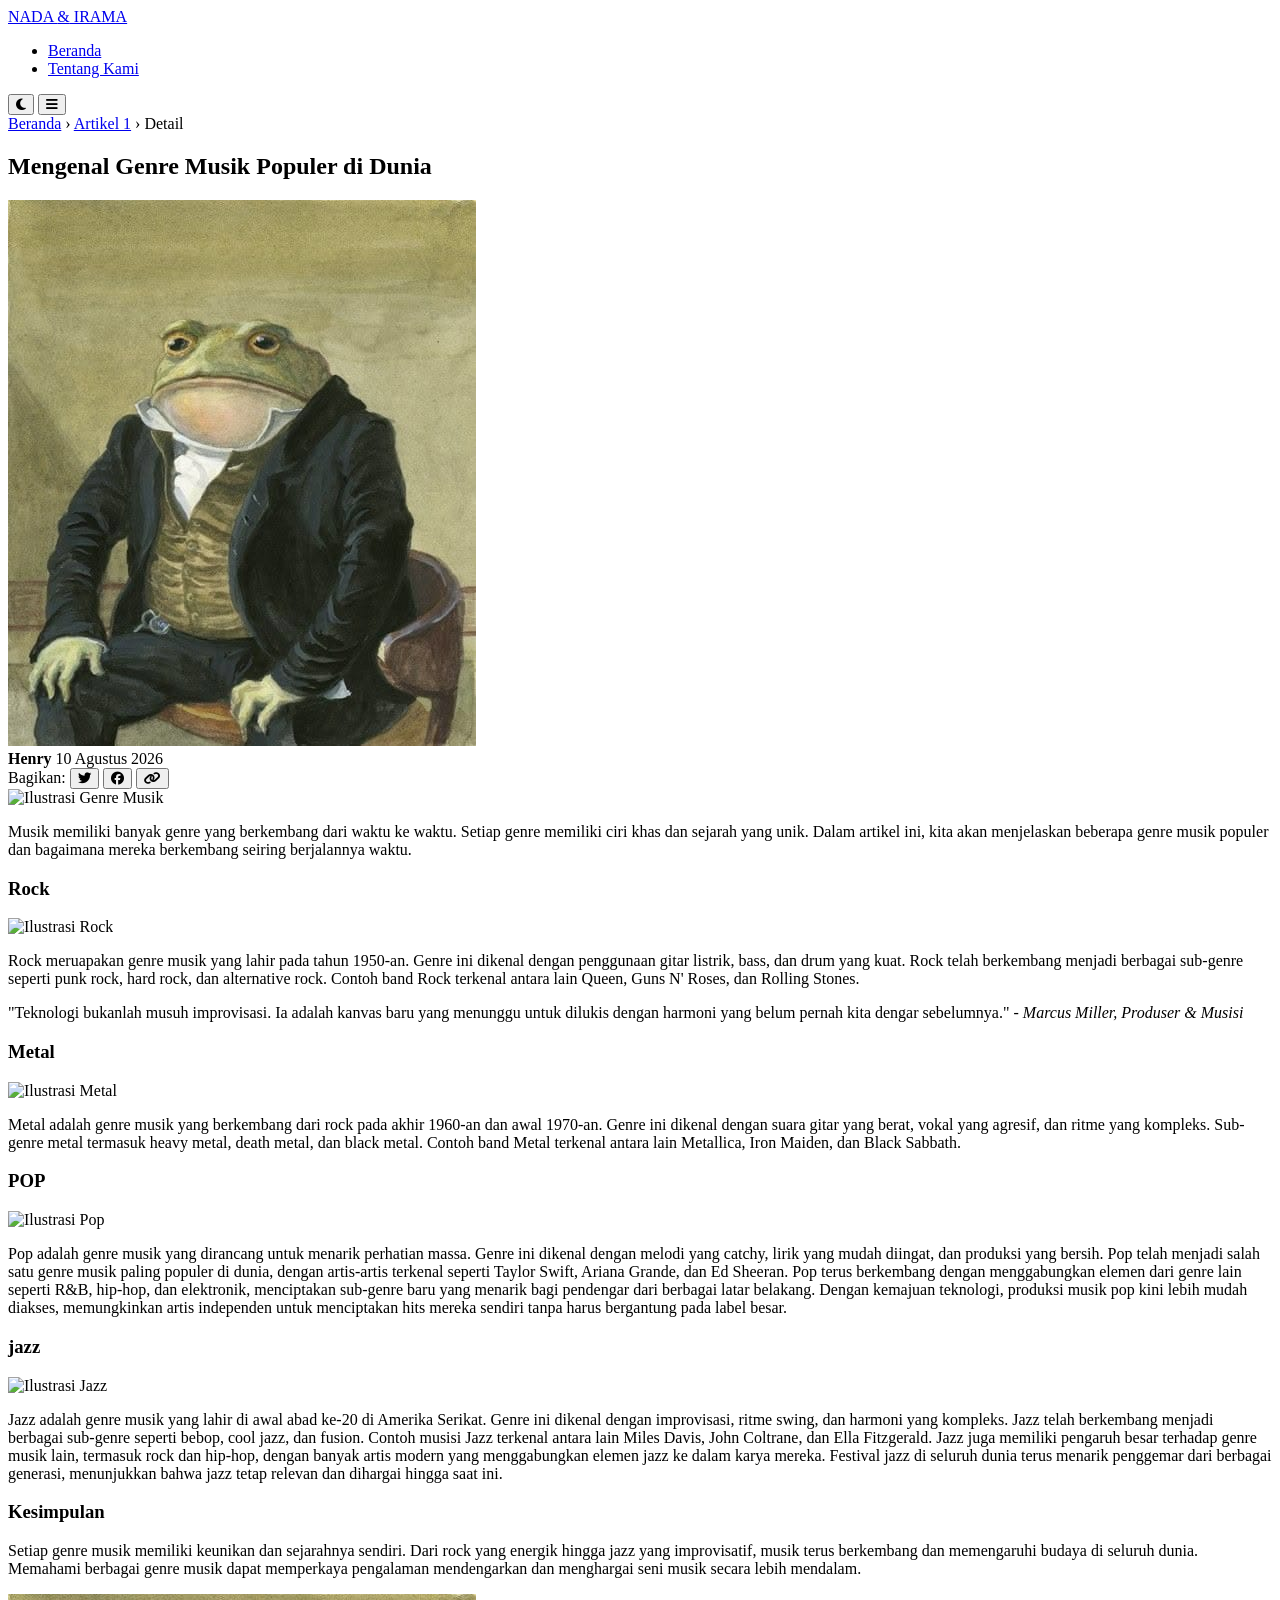
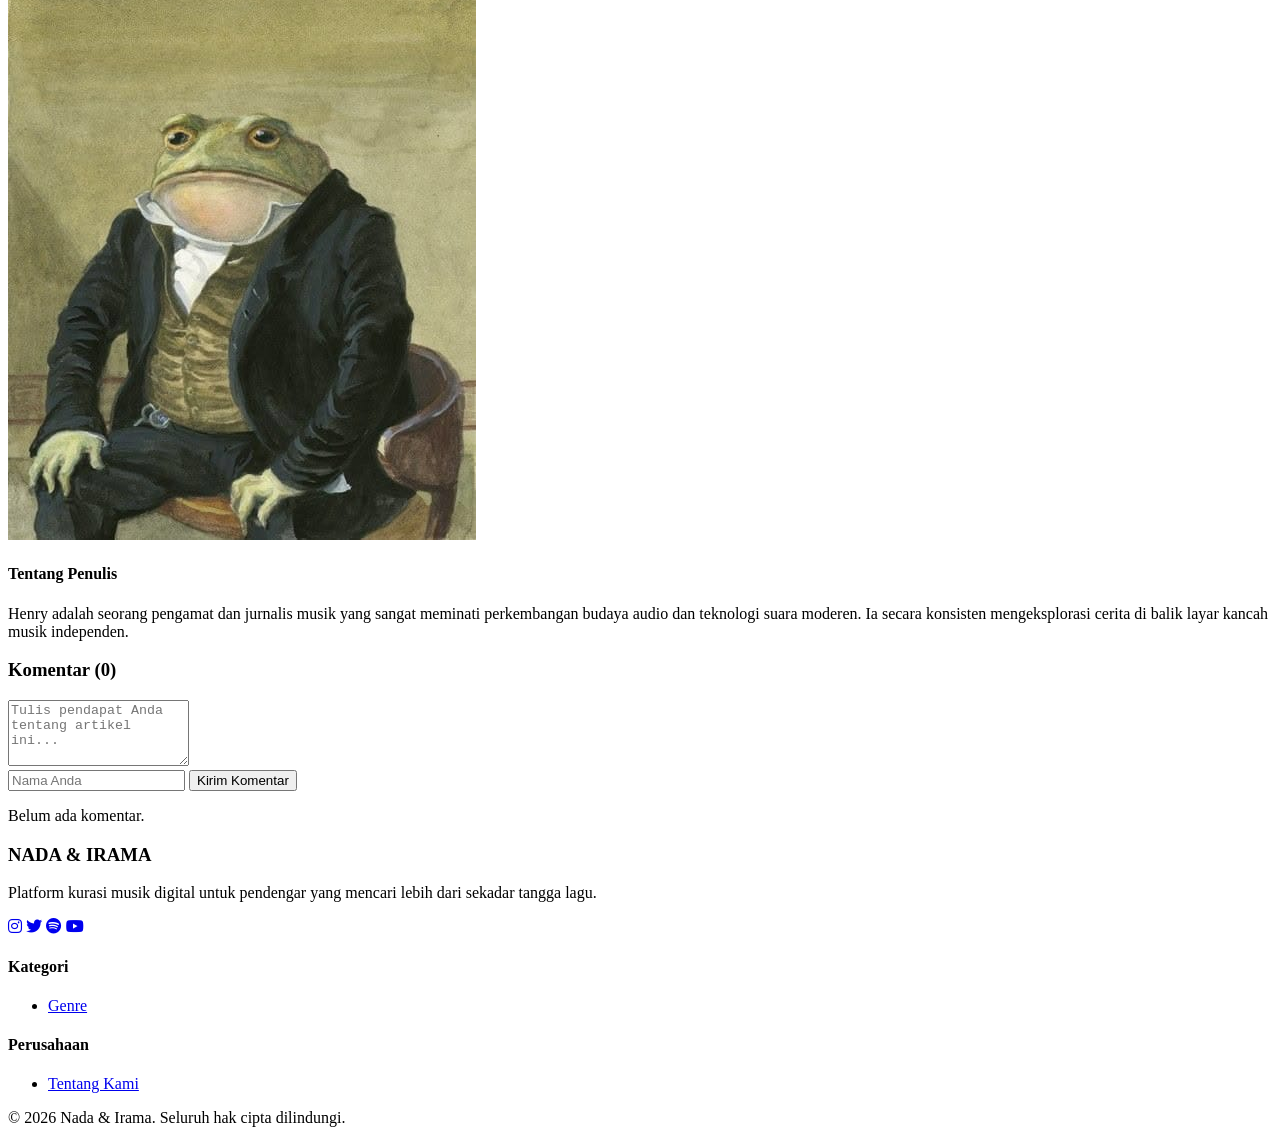
==== artikel-1.html @ 76ad29f7 "Add files via upload" ====
<!DOCTYPE html>
<html lang="id">
<head>
    <meta charset="UTF-8">
    <meta name="viewport" content="width=device-width, initial-scale=1.0">
    <title>Mengenal Genre Musik Populer di Dunia - Nada & Irama</title>
    <link rel="stylesheet" href="css/style.css">
    <link rel="stylesheet" href="https://cdnjs.cloudflare.com/ajax/libs/font-awesome/6.4.0/css/all.min.css">
    <link href="https://fonts.googleapis.com/css2?family=Merriweather:ital,wght@0,300;0,700;1,300&family=Montserrat:wght@400;600;700&display=swap" rel="stylesheet">
</head>
<body>
    
    <header>
        <div class="nav-container">
            <a href="index.html?category=genre" class="logo">NADA <span>&</span> IRAMA</a>
            <nav id="nav-menu">
                <ul>
                    <li><a href="index.html?category=genre" class="">Beranda</a></li>
                    <li><a href="#Tentang Kami.html">Tentang Kami</a></li>
                </ul>
            </nav>
            <div class="nav-actions">
                <button id="theme-toggle" class="btn-icon" aria-label="Ganti Tema">
                    <i class="fas fa-moon"></i>
                </button>
                <button id="mobile-menu-btn" class="btn-icon mobile-only" aria-label="Menu">
                    <i class="fas fa-bars"></i>
                </button>
            </div>
        </div>
    </header>

    
    <main class="artikel-container">
        <!-- Breadcrumb -->
        <nav class="breadcrumb">
            <a href="index.html?category=genre">Beranda</a> &rsaquo; 
            <a href="artikel-1.html">Artikel 1</a> &rsaquo; 
            <span>Detail</span>
        </nav>
        
        <article class="konten-artikel">
            <header class="artikel-header">
                <h1>Mengenal Genre Musik Populer di Dunia</h1>                
                <div class="penulis-meta">
                    <img src="Profile-Picture.jpeg" alt="Foto Penulis" class="avatar-penulis">
                    <div class="info-penulis">
                        <strong>Henry</strong>
                        <span>10 Agustus 2026</span>
                    </div>
                    <div class="share-btns">
                        <span>Bagikan:</span>
                        <button class="btn-icon" title="Bagikan ke Twitter"><i class="fab fa-twitter"></i></button>
                        <button class="btn-icon" title="Bagikan ke Facebook"><i class="fab fa-facebook"></i></button>
                        <button class="btn-icon" title="Salin Tautan"><i class="fas fa-link"></i></button>
                    </div>
                </div>
            </header>
            
            <img src="https://images.unsplash.com/photo-1605731414532-6b26976cc153?q=80&w=1170&auto=format&fit=crop&ixlib=rb-4.1.0&ixid=M3wxMjA3fDB8MHxwaG90by1wYWdlfHx8fGVufDB8fHx8fA%3D%3D" width="760" height="400" alt="Ilustrasi Genre Musik" class="gambar-artikel utama">            
            <div class="artikel-body">
                <p>Musik memiliki banyak genre yang berkembang dari waktu ke waktu. Setiap genre memiliki ciri khas dan sejarah yang unik. Dalam artikel ini, kita akan menjelaskan beberapa genre musik populer dan bagaimana mereka berkembang seiring berjalannya waktu.</p>
</div>
<h3>Rock</h3>
<img src="https://images.unsplash.com/photo-1498038432885-c6f3f1b912ee?w=1000&auto=format&fit=crop&q=60&ixlib=rb-4.1.0&ixid=M3wxMjA3fDB8MHxzZWFyY2h8Mnx8cm9jayUyMG11c2lrfGVufDB8fDB8fHww" alt="Ilustrasi Rock" width="500" class="gambar-artikel">
<p>Rock meruapakan genre musik yang lahir pada tahun 1950-an. Genre ini dikenal dengan penggunaan gitar listrik, bass, dan drum yang kuat. Rock telah berkembang menjadi berbagai sub-genre seperti punk rock, hard rock, dan alternative rock.
    Contoh band Rock terkenal antara lain Queen, Guns N' Roses, dan Rolling Stones.
</p>
    "Teknologi bukanlah musuh improvisasi. Ia adalah kanvas baru yang menunggu untuk dilukis dengan harmoni yang belum pernah kita dengar sebelumnya."
    <cite>- Marcus Miller, Produser & Musisi</cite>
</blockquote>
<h3>Metal</h3>
<img src="https://images.unsplash.com/photo-1715416442405-0af19bc03101?w=1000&auto=format&fit=crop&q=60&ixlib=rb-4.1.0&ixid=M3wxMjA3fDB8MHxzZWFyY2h8NXx8bWV0YWwlMjBtdXNpY3xlbnwwfHwwfHx8MA%3D%3D" alt="Ilustrasi Metal" width="500" class="gambar-artikel">
<p>Metal adalah genre musik yang berkembang dari rock pada akhir 1960-an dan awal 1970-an. Genre ini dikenal dengan suara gitar yang berat, vokal yang agresif, dan ritme yang kompleks. Sub-genre metal termasuk heavy metal, death metal, dan black metal.
    Contoh band Metal terkenal antara lain Metallica, Iron Maiden, dan Black Sabbath.</p>
<h3>POP</h3> 
<img src="https://images.pexels.com/photos/29216171/pexels-photo-29216171.jpeg" alt="Ilustrasi Pop" width="500" class="gambar-artikel">
<p>Pop adalah genre musik yang dirancang untuk menarik perhatian massa. Genre ini dikenal dengan melodi yang catchy, lirik yang mudah diingat, dan produksi yang bersih. Pop telah menjadi salah satu genre musik paling populer di dunia, dengan artis-artis terkenal seperti Taylor Swift, Ariana Grande, dan Ed Sheeran. Pop terus berkembang dengan menggabungkan elemen dari genre lain seperti R&B, hip-hop, dan elektronik, menciptakan sub-genre baru yang menarik bagi pendengar dari berbagai latar belakang. Dengan kemajuan teknologi, produksi musik pop kini lebih mudah diakses, memungkinkan artis independen untuk menciptakan hits mereka sendiri tanpa harus bergantung pada label besar.
<h3>jazz</h3>
<img src="https://images.pexels.com/photos/32297817/pexels-photo-32297817.jpeg" alt="Ilustrasi Jazz" width="500" class="gambar-artikel">
<p>Jazz adalah genre musik yang lahir di awal abad ke-20 di Amerika Serikat. Genre ini dikenal dengan improvisasi, ritme swing, dan harmoni yang kompleks. Jazz telah berkembang menjadi berbagai sub-genre seperti bebop, cool jazz, dan fusion. Contoh musisi Jazz terkenal antara lain Miles Davis, John Coltrane, dan Ella Fitzgerald. Jazz juga memiliki pengaruh besar terhadap genre musik lain, termasuk rock dan hip-hop, dengan banyak artis modern yang menggabungkan elemen jazz ke dalam karya mereka. Festival jazz di seluruh dunia terus menarik penggemar dari berbagai generasi, menunjukkan bahwa jazz tetap relevan dan dihargai hingga saat ini.</p>
<h3>Kesimpulan</h3>
<p>Setiap genre musik memiliki keunikan dan sejarahnya sendiri. Dari rock yang energik hingga jazz yang improvisatif, musik terus berkembang dan memengaruhi budaya di seluruh dunia. Memahami berbagai genre musik dapat memperkaya pengalaman mendengarkan dan menghargai seni musik secara lebih mendalam.</p>
                </div>
            
            <!-- Author Box -->
            <div class="author-box">
                <img src="Profile-Picture.jpeg" alt="Foto Penulis" class="avatar-penulis">
                <div class="author-info">
                    <h4>Tentang Penulis</h4>
                    <p>Henry adalah seorang pengamat dan jurnalis musik yang sangat meminati perkembangan budaya audio dan teknologi suara moderen. Ia secara konsisten mengeksplorasi cerita di balik layar kancah musik independen.</p>
                </div>
            </div>
        </article>
        
        <!-- Bagian Komentar -->
        <section class="komentar-section">
            <h3>Komentar (0)</h3>
            
            <form class="form-komentar">
                <textarea placeholder="Tulis pendapat Anda tentang artikel ini..." required rows="4"></textarea>
                <div class="form-footer">
                    <input type="text" placeholder="Nama Anda" required>
                    <button type="submit" class="btn btn-primary">Kirim Komentar</button>
                </div>
            </form>
            
            <div class="daftar-komentar">
                <p class="komentar-kosong">Belum ada komentar.</p>
            </div>
        </section>
    </main>
    
    
    <footer id="tentang-kami">
        <div class="footer-container">
            <div class="footer-brand">
                <h3>NADA <span>&</span> IRAMA</h3>
                <p>Platform kurasi musik digital untuk pendengar yang mencari lebih dari sekadar tangga lagu.</p>
                <div class="social-links">
                    <a href="#"><i class="fab fa-instagram"></i></a>
                    <a href="#"><i class="fab fa-twitter"></i></a>
                    <a href="#"><i class="fab fa-spotify"></i></a>
                    <a href="#"><i class="fab fa-youtube"></i></a>
                </div>
            </div>
            <div class="footer-links">
                <h4>Kategori</h4>
                <ul>
                    <li><a href="index.html?category=genre">Genre</a></li>
                </ul>
            </div>
            <div class="footer-links">
                <h4>Perusahaan</h4>
                <ul>
                    <li><a href="Tentang Kami.html">Tentang Kami</a></li>
                </ul>
            </div>
        </div>
        <div class="footer-bottom">
            <p>&copy; 2026 Nada & Irama. Seluruh hak cipta dilindungi.</p>
        </div>
    </footer>

    
    <script src="js/script.js"></script>
</body>
</html>
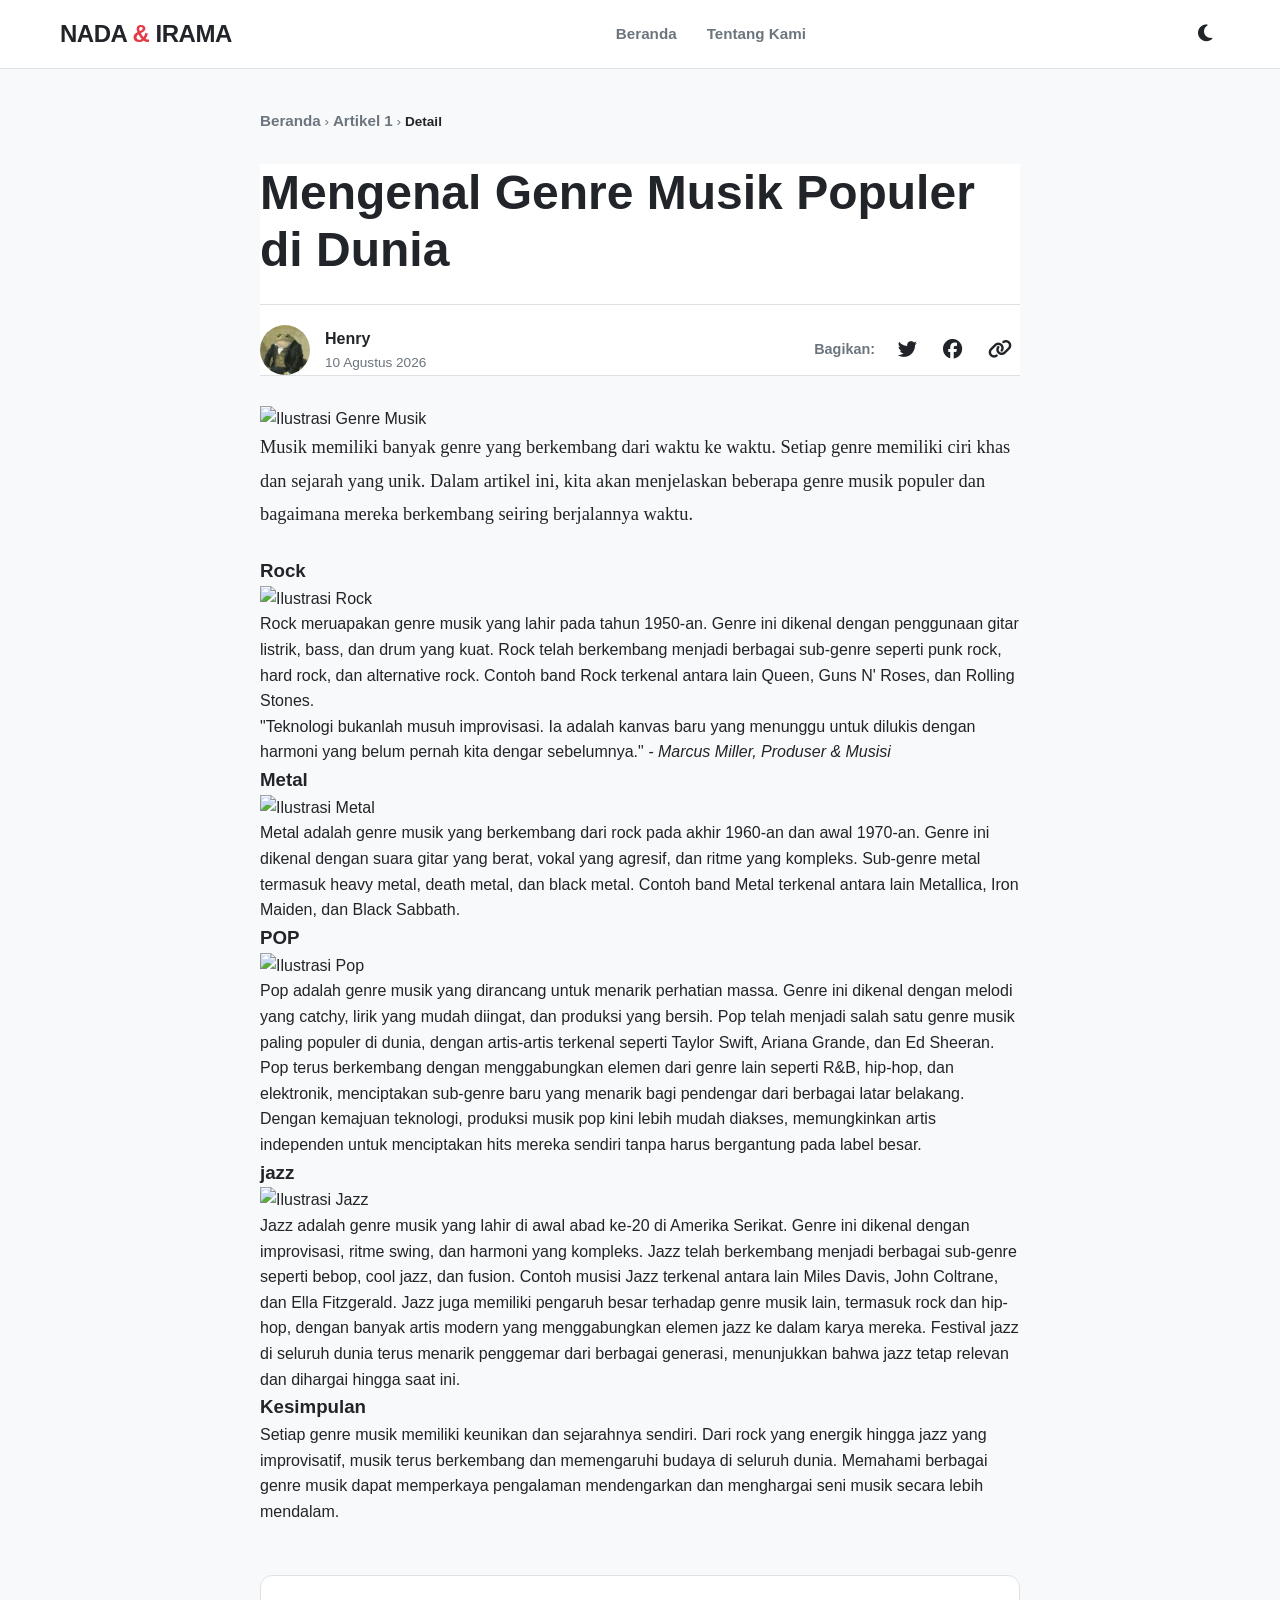
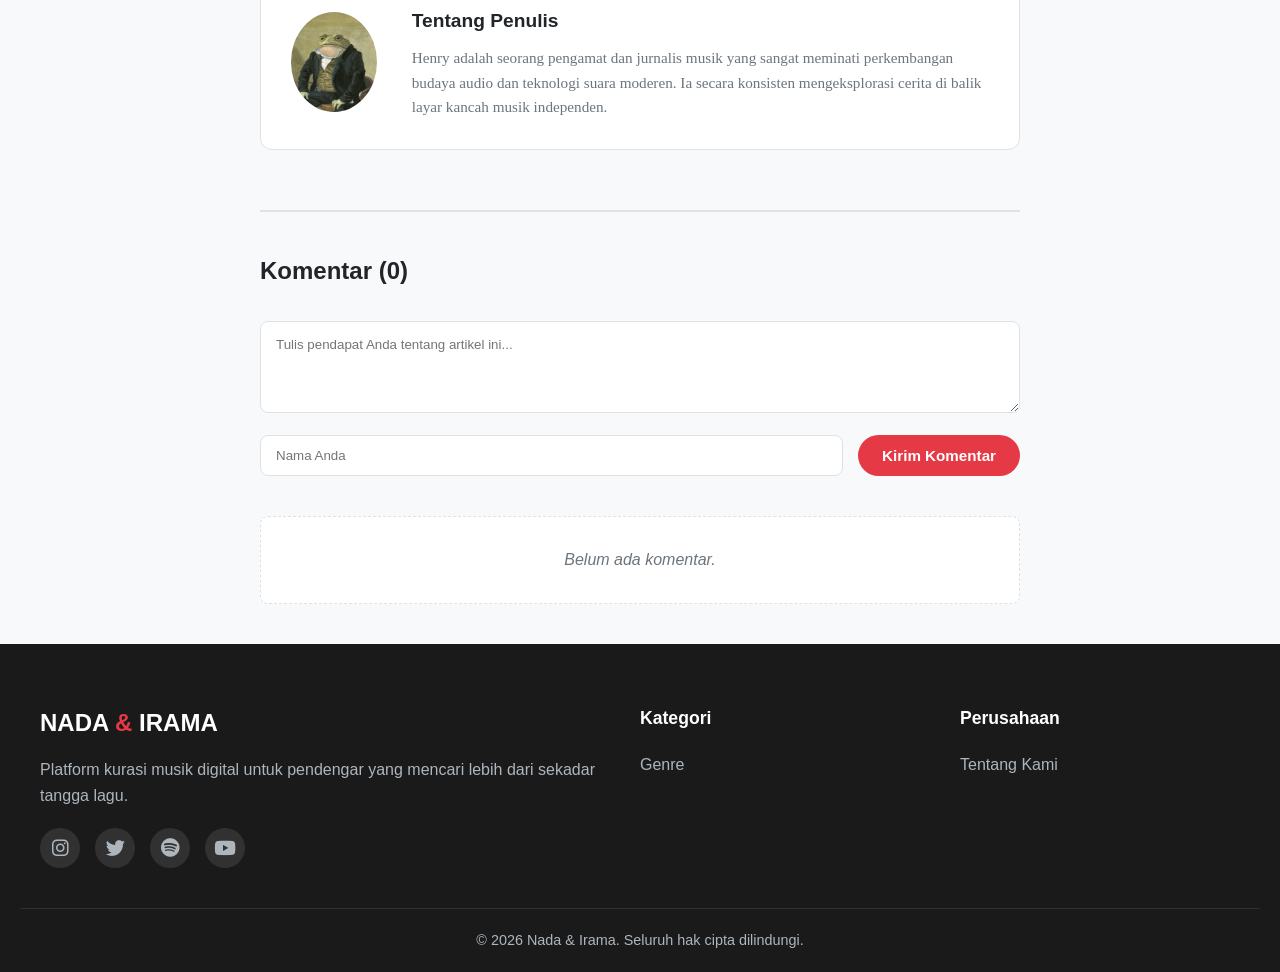
==== commit 76d97602: "Update artikel-1.html" ====
--- a/artikel-1.html
+++ b/artikel-1.html
@@ -57,12 +57,12 @@
                 </div>
             </header>
             
-            <img src="https://images.unsplash.com/photo-1605731414532-6b26976cc153?q=80&w=1170&auto=format&fit=crop&ixlib=rb-4.1.0&ixid=M3wxMjA3fDB8MHxwaG90by1wYWdlfHx8fGVufDB8fHx8fA%3D%3D" width="760" height="400" alt="Ilustrasi Genre Musik" class="gambar-artikel utama">            
+            <img src="https://images.unsplash.com/photo-1605731414532-6b26976cc153?q=80&w=1170&auto=format&fit=crop&ixlib=rb-4.1.0&ixid=M3wxMjA3fDB8MHxwaG90by1wYWdlfHx8fGVufDB8fHx8fA%3D%3D" alt="Ilustrasi Genre Musik" class="gambar-artikel utama">            
             <div class="artikel-body">
                 <p>Musik memiliki banyak genre yang berkembang dari waktu ke waktu. Setiap genre memiliki ciri khas dan sejarah yang unik. Dalam artikel ini, kita akan menjelaskan beberapa genre musik populer dan bagaimana mereka berkembang seiring berjalannya waktu.</p>
 </div>
 <h3>Rock</h3>
-<img src="https://images.unsplash.com/photo-1498038432885-c6f3f1b912ee?w=1000&auto=format&fit=crop&q=60&ixlib=rb-4.1.0&ixid=M3wxMjA3fDB8MHxzZWFyY2h8Mnx8cm9jayUyMG11c2lrfGVufDB8fDB8fHww" alt="Ilustrasi Rock" width="500" class="gambar-artikel">
+<img src="https://images.unsplash.com/photo-1498038432885-c6f3f1b912ee?w=1000&auto=format&fit=crop&q=60&ixlib=rb-4.1.0&ixid=M3wxMjA3fDB8MHxzZWFyY2h8Mnx8cm9jayUyMG11c2lrfGVufDB8fDB8fHww" alt="Ilustrasi Rock" class="gambar-artikel">
 <p>Rock meruapakan genre musik yang lahir pada tahun 1950-an. Genre ini dikenal dengan penggunaan gitar listrik, bass, dan drum yang kuat. Rock telah berkembang menjadi berbagai sub-genre seperti punk rock, hard rock, dan alternative rock.
     Contoh band Rock terkenal antara lain Queen, Guns N' Roses, dan Rolling Stones.
 </p>
@@ -70,14 +70,14 @@
     <cite>- Marcus Miller, Produser & Musisi</cite>
 </blockquote>
 <h3>Metal</h3>
-<img src="https://images.unsplash.com/photo-1715416442405-0af19bc03101?w=1000&auto=format&fit=crop&q=60&ixlib=rb-4.1.0&ixid=M3wxMjA3fDB8MHxzZWFyY2h8NXx8bWV0YWwlMjBtdXNpY3xlbnwwfHwwfHx8MA%3D%3D" alt="Ilustrasi Metal" width="500" class="gambar-artikel">
+<img src="https://images.unsplash.com/photo-1715416442405-0af19bc03101?w=1000&auto=format&fit=crop&q=60&ixlib=rb-4.1.0&ixid=M3wxMjA3fDB8MHxzZWFyY2h8NXx8bWV0YWwlMjBtdXNpY3xlbnwwfHwwfHx8MA%3D%3D" alt="Ilustrasi Metal" class="gambar-artikel">
 <p>Metal adalah genre musik yang berkembang dari rock pada akhir 1960-an dan awal 1970-an. Genre ini dikenal dengan suara gitar yang berat, vokal yang agresif, dan ritme yang kompleks. Sub-genre metal termasuk heavy metal, death metal, dan black metal.
     Contoh band Metal terkenal antara lain Metallica, Iron Maiden, dan Black Sabbath.</p>
 <h3>POP</h3> 
-<img src="https://images.pexels.com/photos/29216171/pexels-photo-29216171.jpeg" alt="Ilustrasi Pop" width="500" class="gambar-artikel">
+<img src="https://images.pexels.com/photos/29216171/pexels-photo-29216171.jpeg" alt="Ilustrasi Pop" class="gambar-artikel">
 <p>Pop adalah genre musik yang dirancang untuk menarik perhatian massa. Genre ini dikenal dengan melodi yang catchy, lirik yang mudah diingat, dan produksi yang bersih. Pop telah menjadi salah satu genre musik paling populer di dunia, dengan artis-artis terkenal seperti Taylor Swift, Ariana Grande, dan Ed Sheeran. Pop terus berkembang dengan menggabungkan elemen dari genre lain seperti R&B, hip-hop, dan elektronik, menciptakan sub-genre baru yang menarik bagi pendengar dari berbagai latar belakang. Dengan kemajuan teknologi, produksi musik pop kini lebih mudah diakses, memungkinkan artis independen untuk menciptakan hits mereka sendiri tanpa harus bergantung pada label besar.
 <h3>jazz</h3>
-<img src="https://images.pexels.com/photos/32297817/pexels-photo-32297817.jpeg" alt="Ilustrasi Jazz" width="500" class="gambar-artikel">
+<img src="https://images.pexels.com/photos/32297817/pexels-photo-32297817.jpeg" alt="Ilustrasi Jazz"  class="gambar-artikel">
 <p>Jazz adalah genre musik yang lahir di awal abad ke-20 di Amerika Serikat. Genre ini dikenal dengan improvisasi, ritme swing, dan harmoni yang kompleks. Jazz telah berkembang menjadi berbagai sub-genre seperti bebop, cool jazz, dan fusion. Contoh musisi Jazz terkenal antara lain Miles Davis, John Coltrane, dan Ella Fitzgerald. Jazz juga memiliki pengaruh besar terhadap genre musik lain, termasuk rock dan hip-hop, dengan banyak artis modern yang menggabungkan elemen jazz ke dalam karya mereka. Festival jazz di seluruh dunia terus menarik penggemar dari berbagai generasi, menunjukkan bahwa jazz tetap relevan dan dihargai hingga saat ini.</p>
 <h3>Kesimpulan</h3>
 <p>Setiap genre musik memiliki keunikan dan sejarahnya sendiri. Dari rock yang energik hingga jazz yang improvisatif, musik terus berkembang dan memengaruhi budaya di seluruh dunia. Memahami berbagai genre musik dapat memperkaya pengalaman mendengarkan dan menghargai seni musik secara lebih mendalam.</p>
--- a/css/style.css
+++ b/css/style.css
@@ -0,0 +1,320 @@
+/* ==========================================================
+   CSS UNTUK WEBSITE "NADA & IRAMA" - FULL VERSION
+   ========================================================== */
+/* VARIABEL TEMA UTAMA (CSS VARIABLES) */
+:root {
+    --bg-primary: #f8f9fa;
+    --bg-secondary: #ffffff;
+    --text-primary: #212529;
+    --text-secondary: #6c757d;
+    --accent: #e63946; 
+    --accent-hover: #d90429;
+    --header-bg: #ffffff;
+    --border-color: #dee2e6;
+    --footer-bg: #1a1a1a;
+    --footer-text: #adb5bd;
+    --font-heading: 'Montserrat', sans-serif;
+    --font-body: 'Merriweather', serif;
+}
+
+[data-theme="dark"] {
+    --bg-primary: #121212;
+    --bg-secondary: #1e1e1e;
+    --text-primary: #f8f9fa;
+    --text-secondary: #adb5bd;
+    --accent: #ff4d6d;
+    --accent-hover: #ff758f;
+    --header-bg: #1e1e1e;
+    --border-color: #333333;
+    --footer-bg: #0a0a0a;
+    --footer-text: #6c757d;
+}
+
+/* RESET & DASAR */
+* { margin: 0; padding: 0; box-sizing: border-box; }
+html { scroll-behavior: smooth; }
+body {
+    font-family: var(--font-heading);
+    background-color: var(--bg-primary);
+    color: var(--text-primary);
+    line-height: 1.6;
+    transition: background-color 0.3s ease, color 0.3s ease;
+}
+a { color: var(--accent); text-decoration: none; transition: color 0.3s; }
+a:hover { color: var(--accent-hover); }
+ul { list-style: none; }
+
+/* TOMBOL & KOMPONEN UMUM */
+.btn {
+    display: inline-block;
+    padding: 12px 24px;
+    border-radius: 30px;
+    font-weight: 600;
+    font-size: 0.95rem;
+    cursor: pointer;
+    border: none;
+    transition: all 0.3s ease;
+}
+.btn-primary { background-color: var(--accent); color: #ffffff !important; }
+.btn-primary:hover {
+    background-color: var(--accent-hover);
+    transform: translateY(-2px);
+    box-shadow: 0 4px 12px rgba(230, 57, 70, 0.3);
+}
+.btn-icon {
+    background: transparent;
+    border: none;
+    color: var(--text-primary);
+    font-size: 1.2rem;
+    cursor: pointer;
+    padding: 8px;
+    border-radius: 50%;
+    transition: background 0.3s;
+}
+.btn-icon:hover { background-color: var(--border-color); }
+.kategori-tag {
+    position: absolute; top: 15px; left: 15px;
+    background-color: var(--accent); color: white;
+    padding: 4px 12px; border-radius: 4px;
+    font-size: 0.75rem; font-weight: 700;
+    text-transform: uppercase; letter-spacing: 1px;
+}
+.container { max-width: 1200px; margin: 0 auto; padding: 0 20px; }
+
+/* HEADER & NAVIGASI */
+header {
+    background-color: var(--header-bg);
+    border-bottom: 1px solid var(--border-color);
+    position: sticky; top: 0; z-index: 1000;
+    transition: background-color 0.3s ease, border-color 0.3s ease;
+}
+.reading-progress {
+    position: fixed; top: 0; left: 0; z-index: 1100;
+    width: 0; height: 4px; background: var(--accent);
+    transition: width 0.1s linear;
+}
+.nav-container {
+    max-width: 1200px; margin: 0 auto; padding: 15px 20px;
+    display: flex; justify-content: space-between; align-items: center;
+}
+.logo { font-size: 1.5rem; font-weight: 800; letter-spacing: -0.5px; color: var(--text-primary) !important; }
+.logo span { color: var(--accent); }
+nav ul { display: flex; gap: 30px; }
+nav a { color: var(--text-secondary); font-weight: 600; font-size: 0.95rem; }
+nav a:hover, nav a.active { color: var(--accent); }
+.nav-actions { display: flex; gap: 15px; align-items: center; }
+.mobile-only { display: none; }
+
+/* HERO SECTION */
+.hero {
+    height: 80vh; min-height: 500px;
+    background: linear-gradient(rgba(0, 0, 0, 0.7), rgba(0, 0, 0, 0.3)), url('https://images.unsplash.com/photo-1459749411175-04bf5292ceea?w=1600&auto=format&fit=crop') center/cover;
+    display: flex; align-items: center; color: white;
+}
+.hero-content { max-width: 800px; margin: 0 auto; padding: 0 20px; text-align: center; }
+.hero .badge {
+    background: var(--accent); padding: 5px 15px; border-radius: 20px;
+    font-size: 0.8rem; font-weight: bold; text-transform: uppercase;
+    margin-bottom: 20px; display: inline-block;
+}
+.hero h1 { font-size: 4rem; line-height: 1.1; margin-bottom: 20px; text-shadow: 0 2px 10px rgba(0,0,0,0.5); }
+.hero p { font-family: var(--font-body); font-size: 1.25rem; margin-bottom: 30px; opacity: 0.9; }
+
+/* GRID ARTIKEL */
+.section-header {
+    display: flex; justify-content: space-between; align-items: flex-end;
+    margin: 60px 0 30px; border-bottom: 2px solid var(--border-color); padding-bottom: 15px;
+}
+.section-header h2 { font-size: 2rem; }
+.view-all { font-weight: 600; font-size: 0.9rem; }
+.search-artikel {
+    display: flex; align-items: center; gap: 10px;
+    min-width: 240px; padding: 9px 14px;
+    border: 1px solid var(--border-color); border-radius: 24px;
+    background-color: var(--bg-secondary); color: var(--text-secondary);
+}
+.search-artikel input {
+    width: 100%; border: 0; outline: 0;
+    background: transparent; color: var(--text-primary);
+    font: inherit; font-size: 0.9rem;
+}
+.search-artikel:focus-within { border-color: var(--accent); box-shadow: 0 0 0 3px rgba(230, 57, 70, 0.12); }
+.filter-artikel {
+    display: flex; flex-wrap: wrap; gap: 10px;
+    margin: 0 0 30px;
+}
+.filter-btn {
+    padding: 8px 16px; border: 1px solid var(--border-color);
+    border-radius: 20px; background: var(--bg-secondary);
+    color: var(--text-secondary); cursor: pointer;
+    font: inherit; font-size: 0.85rem; font-weight: 600;
+    transition: background-color 0.3s, border-color 0.3s, color 0.3s;
+}
+.filter-btn:hover, .filter-btn.active {
+    background: var(--accent); border-color: var(--accent); color: #ffffff;
+}
+.filter-btn:focus-visible { outline: 3px solid rgba(230, 57, 70, 0.25); outline-offset: 2px; }
+.grid-artikel {
+    display: grid; grid-template-columns: repeat(auto-fit, minmax(320px, 1fr));
+    gap: 30px; margin-bottom: 60px;
+}
+.kartu {
+    background-color: var(--bg-secondary); border: 1px solid var(--border-color);
+    border-radius: 12px; overflow: hidden;
+    transition: transform 0.3s ease, box-shadow 0.3s ease;
+    display: flex; flex-direction: column;
+}
+.kartu.is-hidden { display: none; }
+.kartu:hover { transform: translateY(-8px); box-shadow: 0 15px 30px rgba(0,0,0,0.05); }
+.kartu-img-wrapper { position: relative; height: 220px; overflow: hidden; }
+.kartu-img-wrapper img { width: 100%; height: 100%; object-fit: cover; transition: transform 0.5s; }
+.kartu:hover .kartu-img-wrapper img { transform: scale(1.05); }
+.konten-kartu { padding: 25px; display: flex; flex-direction: column; flex-grow: 1; }
+.meta-data { font-size: 0.8rem; color: var(--text-secondary); margin-bottom: 12px; display: flex; gap: 15px; }
+.kartu h3 { font-size: 1.3rem; margin-bottom: 15px; line-height: 1.4; }
+.kartu h3 a { color: var(--text-primary); }
+.kartu h3 a:hover { color: var(--accent); }
+.kartu p {
+    font-family: var(--font-body); font-size: 0.95rem;
+    color: var(--text-secondary); margin-bottom: 20px; flex-grow: 1;
+}
+.baca-selengkapnya { font-weight: 700; font-size: 0.9rem; text-transform: uppercase; letter-spacing: 0.5px; }
+
+/* HALAMAN ARTIKEL (DETAIL) */
+.artikel-container { max-width: 800px; margin: 40px auto; padding: 0 20px; }
+.breadcrumb { font-size: 0.85rem; color: var(--text-secondary); margin-bottom: 30px; }
+.breadcrumb a { color: var(--text-secondary); }
+.breadcrumb a:hover { color: var(--accent); }
+.breadcrumb span { color: var(--text-primary); font-weight: 600; }
+.artikel-header { margin-bottom: 30px; position: relative; }
+.artikel-header .kategori-tag { position: static; display: inline-block; margin-bottom: 15px; }
+.artikel-header h1 { font-size: 3rem; line-height: 1.2; margin-bottom: 25px; }
+.penulis-meta {
+    display: flex; align-items: center;
+    padding-top: 20px; border-top: 1px solid var(--border-color);
+}
+.avatar-penulis {
+    width: 50px; height: 50px; border-radius: 50%;
+    object-fit: cover; margin-right: 15px;
+}
+.info-penulis { display: flex; flex-direction: column; flex-grow: 1; }
+.info-penulis strong { font-size: 1rem; }
+.info-penulis span { font-size: 0.85rem; color: var(--text-secondary); }
+
+.share-btns { display: flex; gap: 10px; align-items: center; }
+.share-btns span { font-size: 0.9rem; font-weight: bold; margin-right: 5px; color: var(--text-secondary); }
+
+.gambar-utama { width: 100%; height: auto; max-height: 500px; object-fit: cover; border-radius: 12px; }
+.caption-gambar { text-align: center; font-size: 0.8rem; color: var(--text-secondary); margin-top: 10px; margin-bottom: 40px; font-style: italic; }
+.artikel-body { font-family: var(--font-body); font-size: 1.15rem; line-height: 1.8; }
+.artikel-body p { margin-bottom: 25px; }
+.artikel-body h2, .artikel-body h3 { font-family: var(--font-heading); margin: 40px 0 20px; line-height: 1.3; }
+.artikel-body h2 { font-size: 2rem; }
+.artikel-body h3 { font-size: 1.5rem; }
+.audio-player-box {
+    background-color: var(--bg-secondary); padding: 20px;
+    border-radius: 12px; border: 1px solid var(--border-color); margin: 30px 0;
+}
+.audio-player-box audio { width: 100%; margin-top: 10px; border-radius: 20px; }
+blockquote {
+    border-left: 5px solid var(--accent); padding: 20px 30px; margin: 40px 0;
+    background-color: var(--bg-secondary); border-radius: 0 12px 12px 0;
+    font-size: 1.3rem; font-style: italic;
+}
+blockquote cite {
+    display: block; font-size: 0.9rem; font-style: normal; color: var(--text-secondary);
+    margin-top: 15px; font-family: var(--font-heading); font-weight: 600;
+}
+.author-box {
+    display: flex; align-items: center; gap: 20px; background-color: var(--bg-secondary);
+    padding: 30px; border-radius: 12px; margin: 50px 0; border: 1px solid var(--border-color);
+}
+.author-box img { width: 100px; height: 100px; border-radius: 50%; object-fit: cover; }
+.author-box h4 { margin-bottom: 10px; font-size: 1.2rem; }
+.author-box p { font-family: var(--font-body); font-size: 0.95rem; color: var(--text-secondary); margin: 0; }
+
+/* KOMENTAR SECTION */
+.komentar-section { margin-top: 60px; padding-top: 40px; border-top: 2px solid var(--border-color); }
+.komentar-section h3 { margin-bottom: 30px; font-size: 1.5rem; }
+.form-komentar { margin-bottom: 40px; }
+.form-komentar textarea {
+    width: 100%; padding: 15px; border: 1px solid var(--border-color); border-radius: 8px;
+    background-color: var(--bg-secondary); color: var(--text-primary); font-family: inherit; resize: vertical; margin-bottom: 15px;
+}
+.form-footer { display: flex; gap: 15px; }
+.form-footer input {
+    flex-grow: 1; padding: 12px 15px; border: 1px solid var(--border-color); border-radius: 8px;
+    background-color: var(--bg-secondary); color: var(--text-primary);
+}
+.daftar-komentar { display: flex; flex-direction: column; gap: 25px; }
+.komentar-item {
+    position: relative; padding: 20px;
+    border: 1px solid var(--border-color); border-radius: 8px;
+    background-color: var(--bg-secondary);
+}
+.komentar-item strong { display: block; margin-bottom: 4px; }
+.komentar-item time { display: block; color: var(--text-secondary); font-size: 0.8rem; margin-bottom: 12px; }
+.komentar-item p { margin: 0; white-space: pre-wrap; word-break: break-word; }
+.hapus-komentar {
+    position: absolute; top: 14px; right: 14px;
+    border: 0; background: transparent; color: var(--text-secondary);
+    cursor: pointer; font-size: 0.85rem;
+}
+.hapus-komentar:hover { color: var(--accent); }
+.komentar-kosong {
+    text-align: center; color: var(--text-secondary); font-style: italic;
+    padding: 30px; border: 1px dashed var(--border-color); border-radius: 8px; background-color: var(--bg-secondary);
+}
+
+/* FOOTER */
+footer { background-color: var(--footer-bg); color: var(--footer-text); padding: 60px 20px 20px; }
+.footer-container {
+    max-width: 1200px; margin: 0 auto; display: grid;
+    grid-template-columns: 2fr 1fr 1fr; gap: 40px; margin-bottom: 40px;
+}
+.footer-brand h3 { color: white; font-size: 1.5rem; margin-bottom: 15px; }
+.footer-brand span { color: var(--accent); }
+.social-links { display: flex; gap: 15px; margin-top: 20px; }
+.social-links a {
+    color: var(--footer-text); font-size: 1.2rem; background: rgba(255,255,255,0.1);
+    width: 40px; height: 40px; display: flex; align-items: center; justify-content: center; border-radius: 50%;
+}
+.social-links a:hover { background: var(--accent); color: white; }
+.footer-links h4 { color: white; margin-bottom: 20px; font-size: 1.1rem; }
+.footer-links ul { display: flex; flex-direction: column; gap: 10px; }
+.footer-links a { color: var(--footer-text); }
+.footer-links a:hover { color: var(--accent); padding-left: 5px; }
+.footer-bottom { text-align: center; padding-top: 20px; border-top: 1px solid rgba(255,255,255,0.1); font-size: 0.9rem; }
+
+/* RESPONSIVE (MOBILE) */
+@media (max-width: 768px) {
+    .mobile-only { display: block; }
+    nav {
+        position: absolute; top: 100%; left: 0; width: 100%;
+        background-color: var(--header-bg); border-bottom: 1px solid var(--border-color); display: none;
+    }
+    
+    /* PENAMBAHAN: Beri bayangan agar menu dropdown terlihat terpisah dari background */
+    nav.active { 
+        display: block; 
+        box-shadow: 0 10px 15px -3px rgba(0,0,0,0.1);
+    }
+    
+    nav ul { flex-direction: column; gap: 0; }
+    nav ul li a { display: block; padding: 15px 20px; border-top: 1px solid var(--border-color); }
+    .hero h1 { font-size: 2.5rem; }
+    
+    /* PENAMBAHAN: Perkecil teks deskripsi agar tidak penuh di layar HP */
+    .hero p { font-size: 1rem; }
+    
+    .artikel-header h1 { font-size: 2rem; }
+    .section-header { align-items: stretch; flex-direction: column; gap: 18px; }
+    .search-artikel { min-width: 0; }
+    
+    /* PENAMBAHAN: Kurangi tinggi gambar artikel di layar HP */
+    .kartu-img-wrapper { height: 180px; }
+    
+    .form-footer { flex-direction: column; }
+    .footer-container { grid-template-columns: 1fr; }
+    .author-box { flex-direction: column; text-align: center; }
+}
